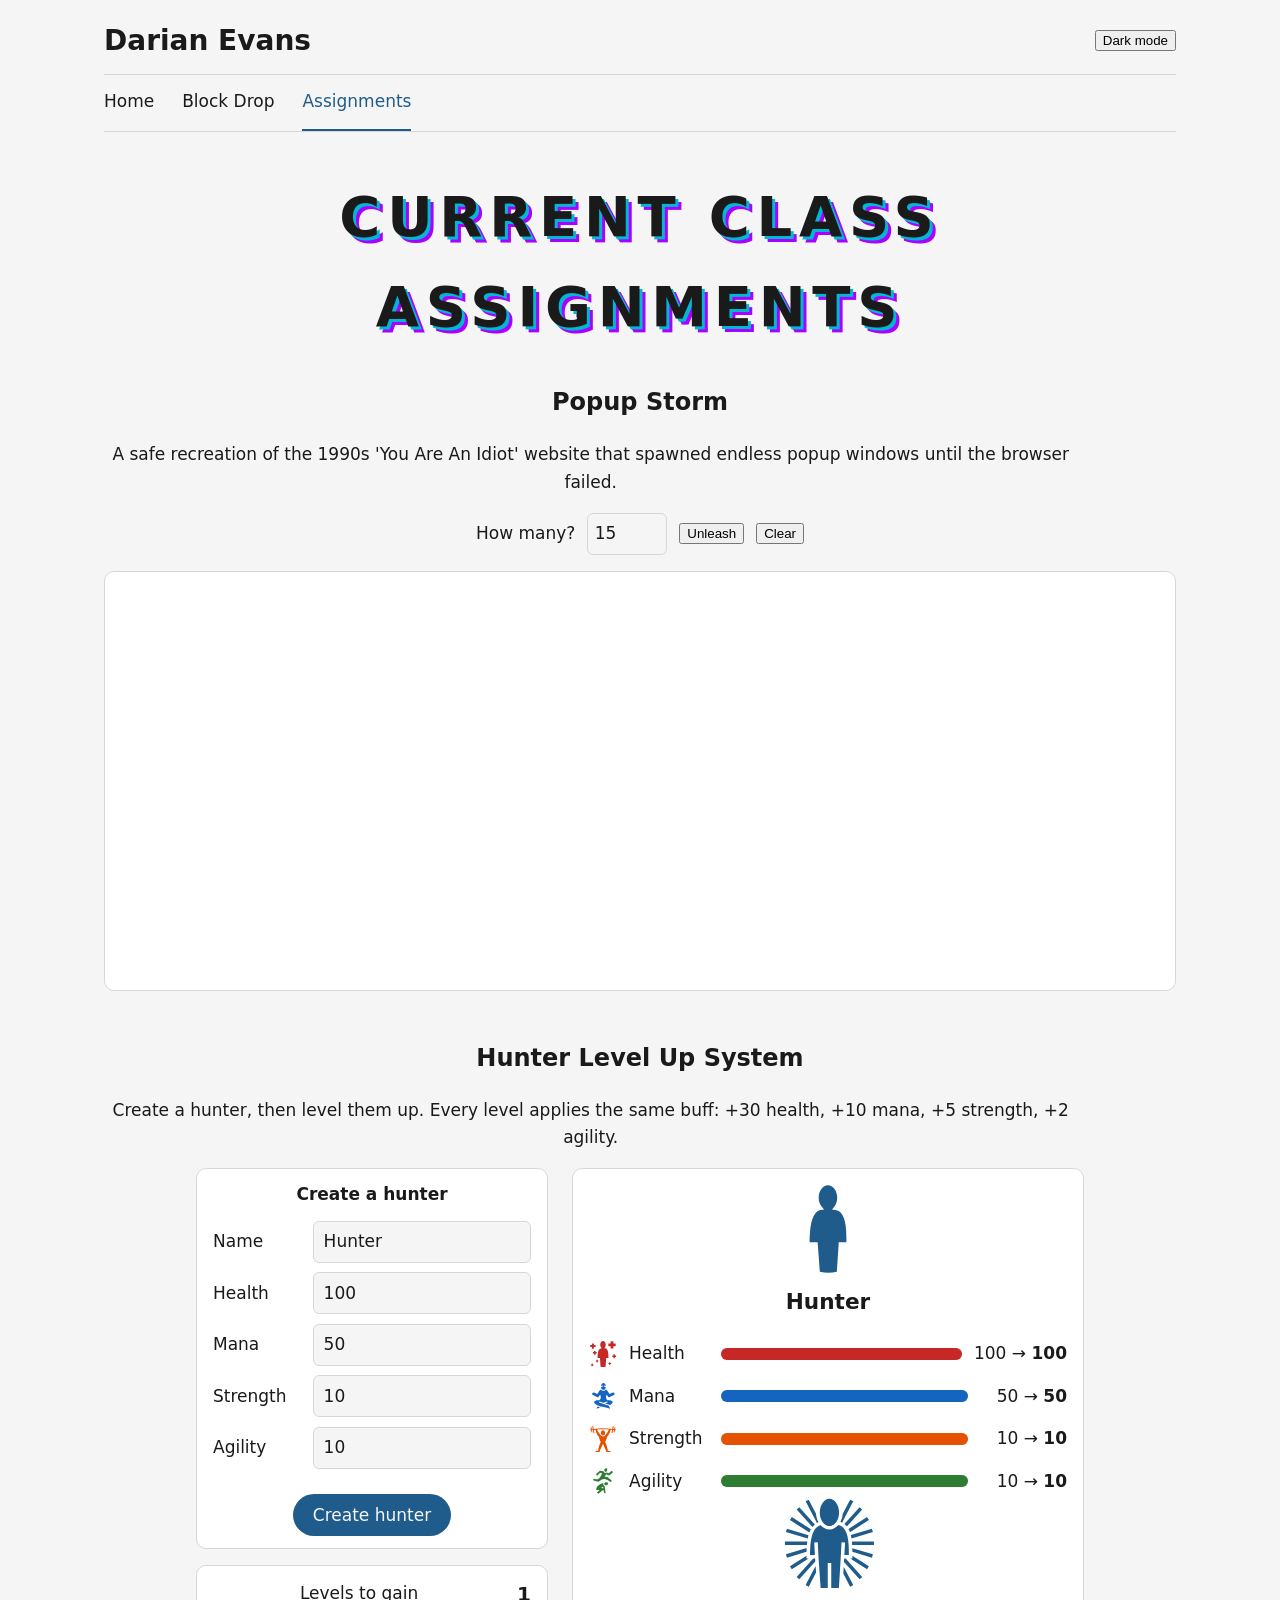
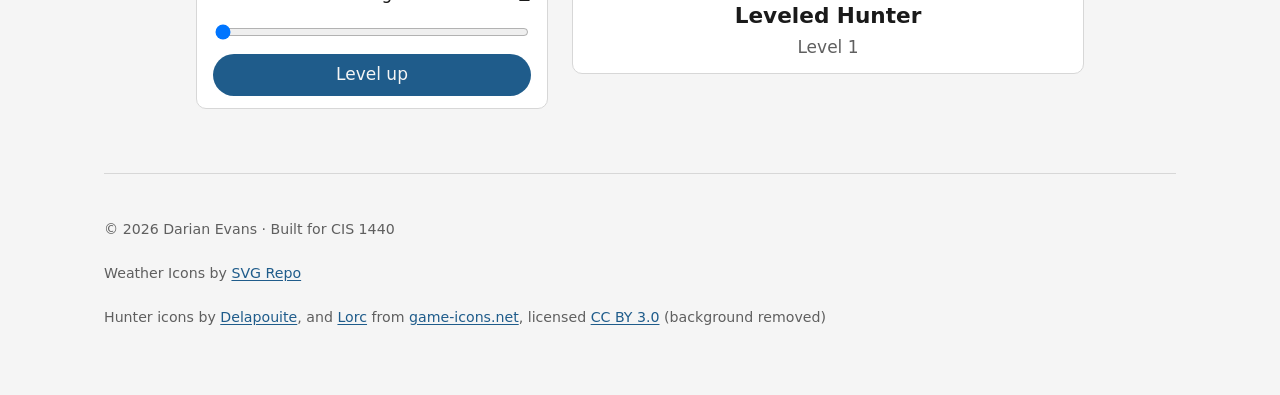
==== assignments.html @ 474cfe6e "added assignments as a page with popup storm and hunter level up" ====
<!DOCTYPE html>
<html lang="en">
<head>
    <meta charset="UTF-8">
    <meta name="viewport" content="width=device-width, initial-scale=1.0">
    <meta name="description" content="Interactive versions of my CIS 1440 JavaScript assignments.">
    <title>Assignments | Darian Evans</title>
    <link rel="stylesheet" href="css/base.css">
    <link rel="stylesheet" href="css/theme-light.css" id="theme">
    <script src="js/shared.js" defer></script>
    <script src="js/assignments.js" defer></script>
    <link rel="icon" type="image/png" href="images/favicon.png">
    <link rel="preconnect" href="https://fonts.googleapis.com">
    <link href="https://fonts.googleapis.com/css2?family=Press+Start+2P&display=swap" rel="stylesheet">
</head>
<body>
<header>
    <h1>Darian Evans</h1>
    <button type="button" id="theme-toggle">Switch theme</button>
</header>
<nav aria-label="main navigation">
    <ul>
        <li><a href="index.html">Home</a></li>
        <li><a href="game.html" >Block Drop</a></li>
        <li><a href="assignments.html" aria-current="page">Assignments</a></li>
    </ul>
</nav>
<main class="assignments-page">
    <h2 class="assignments-title">Current Class Assignments</h2>
    <section id="popup-storm">
        <h2>Popup Storm</h2>
        <p>A safe recreation of the 1990s 'You Are An Idiot' website that spawned endless popup windows until the browser failed.</p>

        <div class="storm-controls">
            <label for="storm-count">How many?</label>
            <input type="number" id="storm-count" value="15" min="1" max="100" required>
            <button type="button" id="storm-start">Unleash</button>
            <button type="button" id="storm-clear">Clear</button>
        </div>
        <p id="storm-error" class="storm-error" role="alert" hidden></p>
        <div class="storm-stage" id="storm-area"></div>
    </section>
    <section id="hunter-system" aria-labelledby="hunter-heading">
        <h2 id="hunter-heading">Hunter Level Up System</h2>
        <p>Create a hunter, then level them up. Every level applies the same buff:
            +30 health, +10 mana, +5 strength, +2 agility.</p>

        <div class="hunter-layout">
            <!-- Left column: controls -->
            <div class="hunter-controls">
                <form id="hunter-form" class="tray-card" novalidate>
                    <fieldset>
                        <legend>Create a hunter</legend>
                        <div class="field">
                            <label for="hunter-name">Name</label>
                            <input type="text" id="hunter-name" value="Hunter" maxlength="20" required>
                        </div>
                        <div class="field">
                            <label for="hunter-health">Health</label>
                            <input type="number" id="hunter-health" value="100" min="1" max="999" required>
                        </div>
                        <div class="field">
                            <label for="hunter-mana">Mana</label>
                            <input type="number" id="hunter-mana" value="50" min="1" max="999" required>
                        </div>
                        <div class="field">
                            <label for="hunter-strength">Strength</label>
                            <input type="number" id="hunter-strength" value="10" min="1" max="999" required>
                        </div>
                        <div class="field">
                            <label for="hunter-agility">Agility</label>
                            <input type="number" id="hunter-agility" value="10" min="1" max="999" required>
                        </div>
                    </fieldset>
                    <button type="submit">Create hunter</button>
                </form>

                <div class="tray-card level-panel">
                    <label for="hunter-levels">Levels to gain</label>
                    <output id="hunter-levels-out" for="hunter-levels">1</output>
                    <input type="range" id="hunter-levels" min="1" max="10" value="1">
                    <button type="button" id="hunter-level-up">Level up</button>
                </div>

                <p id="hunter-error" class="storm-error" role="alert" hidden></p>
            </div>

            <!-- Right column: character sheet -->
            <article class="tray-card hunter-card" aria-labelledby="hunter-card-name">
                <span class="hunter-avatar" aria-hidden="true"></span>
                <h3 id="hunter-card-name">Hunter</h3>

                <ul class="stat-list">
                    <li class="stat" data-stat="health">
                        <span class="stat-icon" aria-hidden="true"></span>
                        <span class="stat-label">Health</span>
                        <span class="stat-bar" aria-hidden="true"><span class="stat-fill"></span></span>
                        <span class="stat-values">
                        <span class="stat-before">100</span>
                        <span aria-hidden="true">&rarr;</span><span class="visually-hidden">to</span>
                        <span class="stat-after">100</span>
                    </span>
                    </li>
                    <li class="stat" data-stat="mana">
                        <span class="stat-icon" aria-hidden="true"></span>
                        <span class="stat-label">Mana</span>
                        <span class="stat-bar" aria-hidden="true"><span class="stat-fill"></span></span>
                        <span class="stat-values">
                        <span class="stat-before">50</span>
                        <span aria-hidden="true">&rarr;</span><span class="visually-hidden">to</span>
                        <span class="stat-after">50</span>
                    </span>
                    </li>
                    <li class="stat" data-stat="strength">
                        <span class="stat-icon" aria-hidden="true"></span>
                        <span class="stat-label">Strength</span>
                        <span class="stat-bar" aria-hidden="true"><span class="stat-fill"></span></span>
                        <span class="stat-values">
                        <span class="stat-before">10</span>
                        <span aria-hidden="true">&rarr;</span><span class="visually-hidden">to</span>
                        <span class="stat-after">10</span>
                    </span>
                    </li>
                    <li class="stat" data-stat="agility">
                        <span class="stat-icon" aria-hidden="true"></span>
                        <span class="stat-label">Agility</span>
                        <span class="stat-bar" aria-hidden="true"><span class="stat-fill"></span></span>
                        <span class="stat-values">
                        <span class="stat-before">10</span>
                        <span aria-hidden="true">&rarr;</span><span class="visually-hidden">to</span>
                        <span class="stat-after">10</span>
                    </span>
                    </li>
                </ul>
                <span class="leveled-up-hunter-avatar" aria-hidden="true"></span>
                <h3 id="leveled-up-hunter-card-name">Leveled Up Hunter</h3>
                <p class="hunter-level">Level <span id="hunter-level-value">1</span></p>
            </article>
        </div>
    </section>
</main>

<footer>
    <p><small>&copy; <span id="year">2026</span> Darian Evans &middot; Built for CIS 1440</small></p>
    <p><small> Weather Icons by
        <a href="https://www.svgrepo.com/" target="_blank" rel="noopener noreferrer">SVG Repo</a>
    </small></p>
    <p><small>Hunter icons by
        <a href="https://delapouite.com" target="_blank" rel="noopener noreferrer">Delapouite</a>, and
        <a href="https://lorcblog.blogspot.com" target="_blank" rel="noopener noreferrer">Lorc</a>
        from <a href="https://game-icons.net/" target="_blank" rel="noopener noreferrer">game-icons.net</a>,
        licensed <a href="https://creativecommons.org/licenses/by/3.0/" target="_blank" rel="noopener noreferrer">CC BY 3.0</a>
        (background removed)
    </small></p>
</footer>
</body>
</html>
---- css/base.css ----
/* ==========================================================================
   base.css — layout, typography, and components shared by every page.
   Colors come from the active theme file (theme-light / theme-dark), which
   defines the custom properties this file consumes.

   Order:
     1. Reset
     2. Base elements
     3. Layout regions
     4. Components
     5. Utilities
     6. User preferences
   ========================================================================== */


/* ==========================================================================
   1. Reset
   ========================================================================== */

*,
*::before,
*::after {
    box-sizing: border-box;
}


/* ==========================================================================
   2. Base elements
   ========================================================================== */

/* Structural tokens live here, not in the theme files — corner rounding is
   the same in light and dark mode. Only colors differ per theme. */
:root {
    --radius: 6px;
    --radius-lg: 10px;
    --radius-pill: 999px;
}

html {
    scroll-behavior: smooth;
}

body {
    max-width: 70rem;
    margin: 0 auto;
    padding: 0 1.5rem 3rem;
    font-family: system-ui, -apple-system, "Segoe UI", sans-serif;
    font-size: 1.0625rem;
    line-height: 1.6;
    color: var(--text);
    background: var(--bg);
}

img {
    max-width: 100%;
    height: auto;
}

/* --- Links --- */

a {
    color: var(--accent);
    text-decoration: underline;
    text-underline-offset: 0.15em;
}

a:hover {
    text-decoration-thickness: 2px;
}

/* :focus-visible rather than :focus — the ring shows for keyboard users
   without appearing on every mouse click. */
:focus-visible {
    border-radius: 2px;
    outline: 2px solid var(--accent);
    outline-offset: 3px;
}

/* --- Figures --- */

figure {
    margin: 0 0 1.5rem;
}

figcaption {
    max-width: 24ch;
    margin-top: 0.5rem;
    margin-inline: auto;
    font-size: 0.875rem;
    font-style: italic;
    color: var(--muted);
    text-align: center;
}

/* --- Tables --- */

table {
    width: 100%;
    min-width: 420px;
    border-collapse: collapse;
}

caption {
    padding-bottom: 0.5rem;
    font-size: 1.05rem;
    font-weight: 600;
    color: var(--text);
    text-align: center;
}

th,
td {
    padding: 0.6rem 0.8rem;
    text-align: left;
    border-bottom: 1px solid var(--border);
}

thead th {
    font-size: 0.875rem;
    letter-spacing: 0.02em;
    color: var(--bg);
    background: var(--accent);
    border-bottom: none;
}

tbody th[scope="row"] {
    font-weight: 600;
    white-space: nowrap;
}

tbody tr:nth-child(even) {
    background: var(--row-alt);
}

/* The :nth-child(even):hover half is needed to out-specify the stripe rule
   above, which would otherwise tie and win on source order. */
tbody tr:hover,
tbody tr:nth-child(even):hover {
    background: var(--row-hover);
}


/* ==========================================================================
   3. Layout regions
   ========================================================================== */

/* --- Header --- */

header {
    display: flex;
    flex-wrap: wrap;
    align-items: center;
    justify-content: space-between;
    gap: 1rem;
    padding: 1.5rem 0 1rem;
}

header h1 {
    margin: 0;
    font-size: 1.75rem;
    line-height: 1.2;
}

/* --- Nav --- */

nav {
    margin-bottom: 2.5rem;
    border-top: 1px solid var(--border);
    border-bottom: 1px solid var(--border);
}

nav ul {
    display: flex;
    flex-wrap: wrap;
    gap: 1.75rem;
    margin: 0;
    padding: 0;
    list-style: none;
}

/* Padding sits on the link, not the li, so the whole clickable area grows. */
nav a {
    display: inline-block;
    padding: 0.85rem 0;
    color: var(--text);
    text-decoration: none;
    border-bottom: 2px solid transparent;
}

nav a:hover {
    color: var(--accent);
}

/* aria-current is already in the markup for screen readers, so it doubles
   as the styling hook for the active link — no extra class needed. */
nav a[aria-current="page"] {
    color: var(--accent);
    border-bottom-color: var(--accent);
}

/* --- Main --- */

main h2 {
    margin-top: 3rem;
    font-size: 1.5rem;
}

main h3 {
    margin-top: 2rem;
    font-size: 1.15rem;
}

section:first-of-type h2 {
    margin-top: 0;
}

/* Cap body copy at a comfortable reading measure. Card and pill lists are
   excluded — they fill their own containers. */
main p,
main ul:not(.project-grid):not(.tech-stack):not(.stat-list) li {
    max-width: 90ch;
    justify-content: center;
    text-align: center;
}

.project-card p {
    max-width: none;
}

/* --- Footer --- */

footer {
    margin-top: 4rem;
    padding-top: 1.5rem;
    color: var(--muted);
    border-top: 1px solid var(--border);
}


/* ==========================================================================
   4. Components
   ========================================================================== */
/* --- About me ---*/
.about-title, .assignments-title {
    display: flex;
    justify-content: center;
    margin: 0 0 2rem;
    font-size: clamp(2rem, 8vw, 3.5rem);
    font-weight: 700;
    letter-spacing: 0.12em;
    text-transform: uppercase;
    text-shadow:
            3px 3px 0 #00b8d4,
            6px 6px 0 #aa00ff;
}
.intro  {
    display: flex;
    justify-content: center;

}
/* --- Profile figure --- */

.profile {
    display: flex;
    flex-direction: column;
    align-items: center;
    margin: 0 0 1.5rem;
}

.profile img {
    width: 200px;
    border-radius: var(--radius);
}

/* --- Project cards --- */

/* auto-fit + minmax reflows from several columns to one with no media query. */
.project-grid {
    display: grid;
    grid-template-columns: repeat(auto-fit, minmax(280px, 1fr));
    gap: 1.5rem;
    margin-bottom: 3rem;
    padding: 0;
    list-style: none;
}

.project-card {
    display: flex;
    flex-direction: column;
    height: 100%;
    padding: 1rem;
    background: var(--card-bg);
    border: 1px solid var(--border);
    border-radius: var(--radius-lg);
}

/* A fixed aspect ratio makes every screenshot the same height, so the
   headings below them line up across cards. */
.project-card img {
    width: 100%;
    aspect-ratio: 2 / 1;
    object-fit: cover;
    border-radius: var(--radius);
}

/* Pushes the link to the bottom so links align across a row of cards. */
.project-card a {
    margin-top: auto;
}

.project-card > p {
    min-height: 3.2em;
}

/* --- Tech stack pills --- */

.tech-stack {
    display: flex;
    flex-wrap: wrap;
    gap: 0.5rem;
    padding: 0;
    list-style: none;
}

.tech-stack li {
    padding: 0.2rem 0.6rem;
    font-size: 0.8rem;
    border: 1px solid var(--accent);
    border-radius: var(--radius-pill);
}

/* --- Table wrapper --- */

/* Lets a wide table scroll inside its own box instead of pushing the whole
   page sideways on a phone. */
.table-wrap {
    margin-bottom: 2rem;
    overflow-x: auto;
}

/* --- Welcome greeting --- */

#welcome .greeting-box {
    display: flex;
    align-items: center;
    gap: 1rem;
    padding: 1.25rem;
    background: var(--card-bg);
    border: 1px solid var(--border);
    border-radius: var(--radius-lg);
}

#welcome .greeting-box p {
    max-width: none;
    margin: 0;
}
.weather-icon {
    flex-shrink: 0;
    width: 44px;
    height: 44px;
    background-color: var(--icon-color);
    -webkit-mask: var(--icon, none) center / contain no-repeat;
    mask: var(--icon, none) center / contain no-repeat;
}

#name-form {
    display: flex;
    flex-wrap: wrap;
    align-items: center;
    gap: 0.75rem;
    margin-bottom: 1.25rem;
}

/* The `hidden` attribute applies display:none at low specificity, which the
   #name-form rule above would otherwise override. */
#name-form[hidden] {
    display: none;
}

#name-form input {
    font: inherit;
    padding: 0.45rem 0.7rem;
    color: var(--text);
    background: var(--bg);
    border: 1px solid var(--border);
    border-radius: var(--radius);
}

#name-form button {
    font: inherit;
    padding: 0.45rem 1rem;
    color: var(--bg);
    background: var(--accent);
    border: none;
    border-radius: var(--radius-pill);
    cursor: pointer;
}

.muted-line {
    font-size: 0.9rem;
    color: var(--muted);
}

.link-button {
    padding: 0;
    font: inherit;
    font-size: 0.85rem;
    color: var(--muted);
    background: none;
    border: none;
    text-decoration: underline;
    cursor: pointer;
}

/* --- Game board --- */
.game-page > h2,
.game-page > p {
    text-align: center;
}

.game-layout {
    display: flex;
    flex-wrap: wrap;
    align-items: flex-start;
    justify-content: center;
    gap: 1.5rem;
}
.board-column {
    display: flex;
    flex-direction: column;
    align-items: center;
    gap: 1.5rem;
}
.controls-legend {
    max-width: 22rem;
    margin: 0.5rem auto 0;
    text-align: left;
}

.controls-legend summary {
    font-weight: 600;
    text-align: center;
    cursor: pointer;
}

.controls-legend dl {
    display: grid;
    grid-template-columns: auto 1fr;
    align-items: center;
    gap: 0.6rem 1rem;
    margin: 1rem 0 0;
}

.controls-legend dt,
.controls-legend dd {
    margin: 0;
}

kbd {
    display: inline-block;
    min-width: 1.9rem;
    padding: 0.2rem 0.4rem;
    font-family: inherit;
    font-size: 0.8rem;
    text-align: center;
    color: var(--text);
    background: var(--card-bg);
    border: 1px solid var(--border);
    border-bottom-width: 3px;
    border-radius: var(--radius);
}

.game-title {
    font-family: "Press Start 2P", monospace;
    font-size: clamp(1.25rem, 5vw, 2.5rem);
    letter-spacing: 0.05em;
}
/* --- Tray --- */

.tray {
    display: flex;
    flex-direction: column;
    gap: 1rem;
    min-width: 170px;
}

.tray-card {
    padding: 0.75rem 1rem;
    text-align: center;
    background: var(--card-bg);
    border: 1px solid var(--border);
    border-radius: var(--radius-lg);
}

.tray-card h3 {
    margin: 0 0 0.5rem;
    font-size: 0.7rem;
    font-weight: 600;
    letter-spacing: 0.1em;
    text-transform: uppercase;
    color: var(--muted);
}

.stat-value {
    display: block;
    font-size: 1.75rem;
    font-weight: 600;
    font-variant-numeric: tabular-nums;
}

.high-scores {
    margin: 0;
    padding-left: 1.5rem;
    text-align: left;
    font-variant-numeric: tabular-nums;
}

.high-scores li {
    max-width: none;
}

/* --- Controls --- */
.game-controls {
    display: flex;
    justify-content: center;
    gap: 0.75rem;
    max-width: none;
    margin-top: 1.5rem;
}

.game-controls button {
    font-size: 1.75rem;
    font-family: "Press Start 2P", monospace;
    text-align: center;
    display: inline-block;
    margin: 0 0.5rem;
    padding: 0.75rem 1.5rem;
    min-width: 8rem;
    font-weight: bold;
    color: var(--bg);
    text-shadow: -1px -1px black, 1px 1px white;
    background: var(--accent);
    border: none;
    border-radius: var(--radius);
    box-shadow: 0 .2em gray;
    cursor: pointer;
}

.game-controls button:hover {
    opacity: 0.85;
}

/* The 1px gap over a --border background draws the grid lines, so the 200
   cells don't each need their own border. */
#board {
    --cell-size: 40px;
    display: grid;
    grid-template-columns: repeat(10,var(--cell-size));
    grid-template-rows: repeat(20, var(--cell-size));
    gap: 1px;
    width: max-content;
    padding: 1px;
    background: var(--border);
}

.cell {
    background: var(--card-bg);
}

/* One class per piece letter, matching the letter stored in the board array
   and the keys of PIECES in game.js. */
.cell.piece-I { background: #00b8d4; }
.cell.piece-J { background: #3d5afe; }
.cell.piece-L { background: #ff8f00; }
.cell.piece-O { background: #ffc400; }
.cell.piece-S { background: #00bfa5; }
.cell.piece-T { background: #aa00ff; }
.cell.piece-Z { background: #f50057; }

/* --- Next-piece tray --- */

.tray h3 {
    margin: 0 0 0.75rem;
    font-size: 1rem;
}

/* 4x4 because the I-piece is the widest shape. */
.preview {
    display: grid;
    grid-template-columns: repeat(4, 16px);
    grid-template-rows: repeat(4, 16px);
    gap: 1px;
    margin: 0 auto 0.5rem;
}

/* :not(.filled) out-specifies the .cell.piece-* rules above, so only the
   empty cells go transparent and the shapes keep their color. */
.preview .cell:not(.filled) {
    background: transparent;
}

#game-over {
    padding: 1.5rem;
    color: var(--text);
    background: var(--card-bg);
    border: 1px solid var(--border);
    border-radius: var(--radius-lg);
}

#game-over::backdrop {
    background: rgb(0 0 0 / 0.5);
}

#game-over h3 {
    margin-top: 0;
}

.project-return {
    justify-content: center;
    max-width: none;
}

/* ---- Assignments ---*/
.storm-controls {
    display: flex;
    flex-wrap: wrap;
    align-items: center;
    gap: 0.75rem;
    margin-bottom: 1rem;
    justify-content: center;
}

.storm-controls input {
    font: inherit;
    width: 5rem;
    padding: 0.4rem;
    color: var(--text);
    background: var(--bg);
    border: 1px solid var(--border);
    border-radius: var(--radius);
}

.storm-stage {
    position: relative;
    height: 420px;
    overflow: hidden;
    background: var(--card-bg);
    border: 1px solid var(--border);
    border-radius: var(--radius-lg);
}

.assignments-title,
#popup-storm > h2,
#popup-storm > p,
#hunter-system > h2,
#hunter-system > p{
    text-align: center;
}

.popup {
    position: absolute;
    width: 150px;
    padding: 0.5rem;
    font-size: 0.7rem;
    background: var(--bg);
    border: 2px solid var(--accent);
    border-radius: var(--radius);
    box-shadow: 0 2px 6px rgb(0 0 0 / 0.25);
    animation: popIn 0.25s ease-out both;
}

.storm-error {
    color: var(--error-text);
    background: var(--error-bg);
    border: 2px solid var(--error-text);
}

/* ---- Hunter Level Up ----*/

#hunter-system > h2,
#hunter-system > p {
    text-align: center;
}

.hunter-layout {
    display: flex;
    flex-wrap: wrap;
    align-items: flex-start;
    justify-content: center;
    gap: 1.5rem;
}

.hunter-controls {
    display: flex;
    flex: 1 1 260px;
    flex-direction: column;
    gap: 1rem;
    max-width: 22rem;
}

.hunter-controls fieldset {
    margin: 0 0 1rem;
    padding: 0;
    border: none;
}

.hunter-controls legend {
    margin-bottom: 0.75rem;
    font-weight: 600;
}

/* Label column + input column; every field lines up. */
.field {
    display: grid;
    grid-template-columns: 5.5rem 1fr;
    align-items: center;
    gap: 0.75rem;
    margin-bottom: 0.6rem;
    text-align: left;
}

.hunter-controls input:not([type="range"]) {
    width: 100%;
    font: inherit;
    padding: 0.4rem 0.6rem;
    color: var(--text);
    background: var(--bg);
    border: 1px solid var(--border);
    border-radius: var(--radius);
}

.hunter-controls button {
    font: inherit;
    padding: 0.45rem 1.25rem;
    color: var(--bg);
    background: var(--accent);
    border: none;
    border-radius: var(--radius-pill);
    cursor: pointer;
}

/* Label and output on one row, slider and button full width below. */
.level-panel {
    display: grid;
    grid-template-columns: 1fr auto;
    align-items: center;
    gap: 0.75rem;
}

.level-panel input,
.level-panel button {
    grid-column: 1 / -1;
}

.level-panel output {
    font-size: 1.25rem;
    font-weight: 600;
    font-variant-numeric: tabular-nums;
}

/* --- Character sheet --- */

.hunter-card {
    flex: 2 1 340px;
    max-width: 32rem;
}

/* Same specificity as .tray-card h3 (0,1,1), so this wins by coming later
   in the file. It undoes the small uppercase label style for the name. */
.hunter-card h3 {
    margin: 0.5rem 0 0;
    font-size: 1.35rem;
    letter-spacing: normal;
    text-transform: none;
    color: var(--text);
}

.hunter-level {
    margin: 0;
    color: var(--muted);
}

/* Shared mask-icon rules — same technique as .weather-icon. */
.hunter-avatar,
.leveled-up-hunter-avatar,
.stat-icon {
    flex-shrink: 0;
    background-color: var(--icon-color);
    -webkit-mask: var(--icon, none) center / contain no-repeat;
    mask: var(--icon, none) center / contain no-repeat;
}

.hunter-avatar {
    --icon: url("../images/icons/assignments/character_start.svg");
    display: block;
    width: 96px;
    height: 96px;
    margin: 0 auto;
}

.leveled-up-hunter-avatar {
    --icon: url("../images/icons/assignments/character_level_up.svg");
    display: block;
    width: 96px;
    height: 96px;
    margin: 0 auto;
}
.stat-list {
    display: grid;
    gap: 0.9rem;
    margin: 1.25rem 0 0;
    padding: 0;
    list-style: none;
}

/* icon | label | bar (takes leftover space) | before → after */
.stat {
    display: grid;
    grid-template-columns: auto 5rem 1fr auto;
    align-items: center;
    gap: 0.75rem;
    text-align: left;
}

/* Each row sets two custom properties. Both inherit down to the icon,
   the fill, and the marker, so one rule per stat themes the whole row. */
.stat[data-stat="health"]   { --stat-color: var(--stat-health);   --icon: url("../images/icons/assignments/health.svg"); }
.stat[data-stat="mana"]     { --stat-color: var(--stat-mana);     --icon: url("../images/icons/assignments/mana.svg"); }
.stat[data-stat="strength"] { --stat-color: var(--stat-strength); --icon: url("../images/icons/assignments/strength.svg"); }
.stat[data-stat="agility"]  { --stat-color: var(--stat-agility);  --icon: url("../images/icons/assignments/agility.svg"); }

.stat-icon {
    width: 28px;
    height: 28px;
    background-color: var(--stat-color);
}

.stat-bar {
    position: relative;
    height: 0.75rem;
    overflow: hidden;
    background: var(--border);
    border-radius: var(--radius-pill);
}

/* JS sets --fill (0 to 1) on .stat-bar. scaleX stretches the fill from
   its left edge. No border-radius here: scaling would squash the curve,
   so the parent's overflow + radius does the rounding instead. */
.stat-fill {
    position: absolute;
    inset: 0;
    background: var(--stat-color);
    transform: scaleX(var(--fill, 0));
    transform-origin: left;
    transition: transform 0.8s ease-out;
}

/* Thin marker at the previous value (--prev, also 0 to 1), so you can
   see how much the bar grew. */
.stat-bar::after {
    content: "";
    position: absolute;
    top: 0;
    bottom: 0;
    left: calc(var(--prev, 0) * 100%);
    width: 2px;
    background: var(--text);
    opacity: 0.6;
}

.stat-values {
    min-width: 8ch;
    font-variant-numeric: tabular-nums;
    text-align: right;
}

.stat-after {
    font-weight: 600;
}

/* ==========================================================================
   5. Utilities
   ========================================================================== */

.visually-hidden {
    position: absolute;
    width: 1px;
    height: 1px;
    overflow: hidden;
    white-space: nowrap;
    clip-path: inset(50%);
}


@keyframes popIn {
    from { opacity: 0; transform: scale(0.7); }
    to   { opacity: 1; transform: scale(1); }
}

@media (prefers-reduced-motion: reduce) {
    .popup { animation: none; }
}


/* ==========================================================================
   6. User preferences
   ========================================================================== */

@media (prefers-reduced-motion: reduce) {
    html {
        scroll-behavior: auto;
    }
    .popup { animation: none; }
    .stat-fill { transition: none; }
}
---- css/theme-light.css ----
:root {
    --bg: whitesmoke;
    --text: #1a1a1a;
    --muted: #5f5f5f;
    --accent: #1f5c8b;
    --card-bg: #ffffff;
    --border: #d7d7d7;
    --row-alt: #e6e9ec;
    --row-hover: #d8e3ec;
    --error-text: #b00020;
    --error-bg: #fde8ea;
    --icon-color: #1f5c8b;
    --stat-health: #c62828;
    --stat-mana: #1565c0;
    --stat-strength: #e65100;
    --stat-agility: #2e7d32;
}
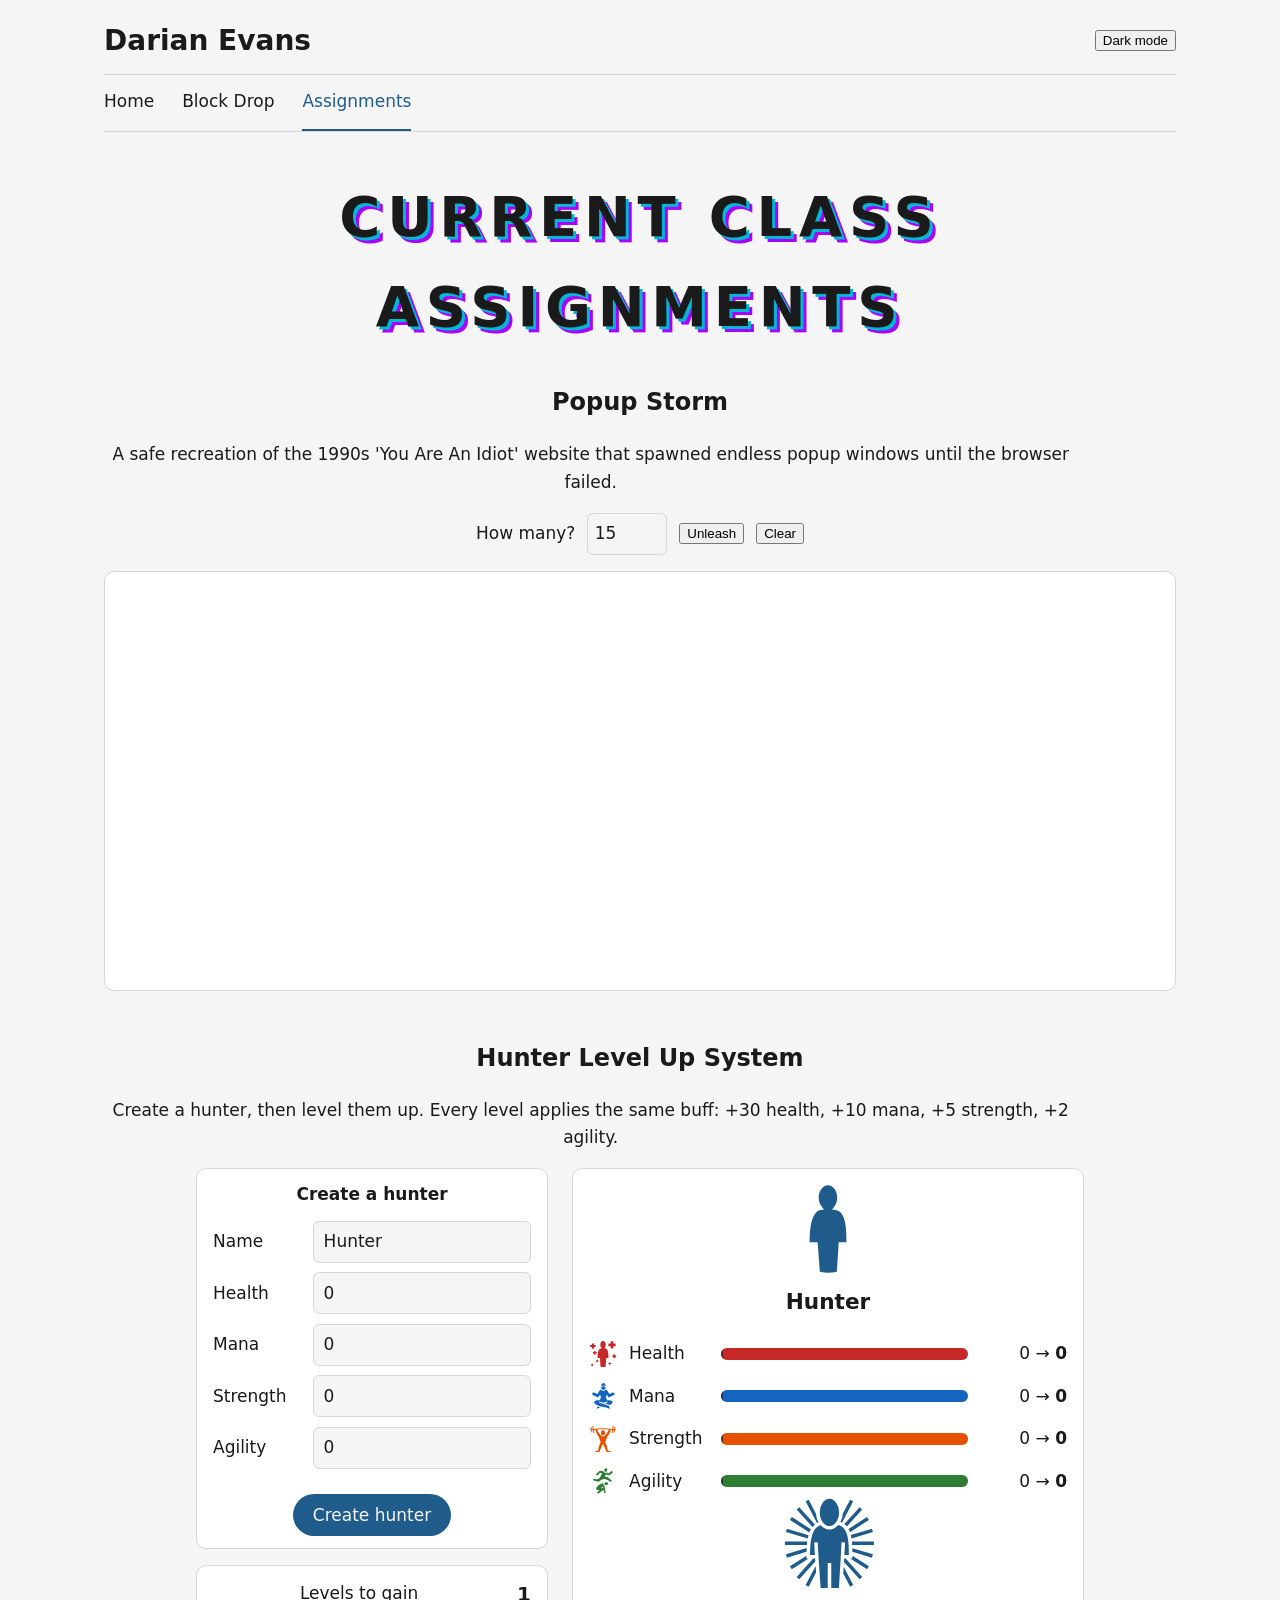
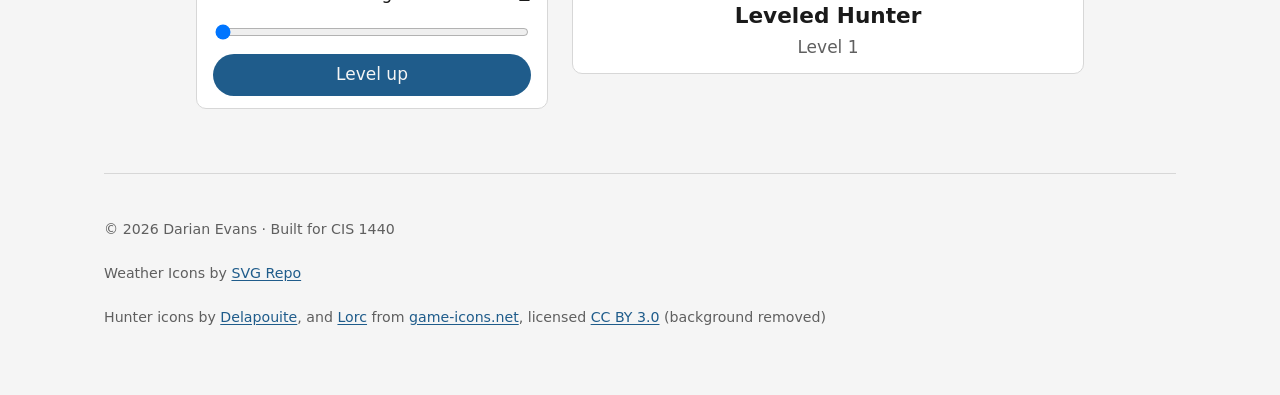
==== commit e1a5e7fc: "changed minimum values for the starting point for character creation" ====
--- a/assignments.html
+++ b/assignments.html
@@ -57,19 +57,19 @@
                         </div>
                         <div class="field">
                             <label for="hunter-health">Health</label>
-                            <input type="number" id="hunter-health" value="100" min="1" max="999" required>
+                            <input type="number" id="hunter-health" value="0" min="1" max="999" required>
                         </div>
                         <div class="field">
                             <label for="hunter-mana">Mana</label>
-                            <input type="number" id="hunter-mana" value="50" min="1" max="999" required>
+                            <input type="number" id="hunter-mana" value="0" min="1" max="999" required>
                         </div>
                         <div class="field">
                             <label for="hunter-strength">Strength</label>
-                            <input type="number" id="hunter-strength" value="10" min="1" max="999" required>
+                            <input type="number" id="hunter-strength" value="0" min="1" max="999" required>
                         </div>
                         <div class="field">
                             <label for="hunter-agility">Agility</label>
-                            <input type="number" id="hunter-agility" value="10" min="1" max="999" required>
+                            <input type="number" id="hunter-agility" value="0" min="1" max="999" required>
                         </div>
                     </fieldset>
                     <button type="submit">Create hunter</button>
